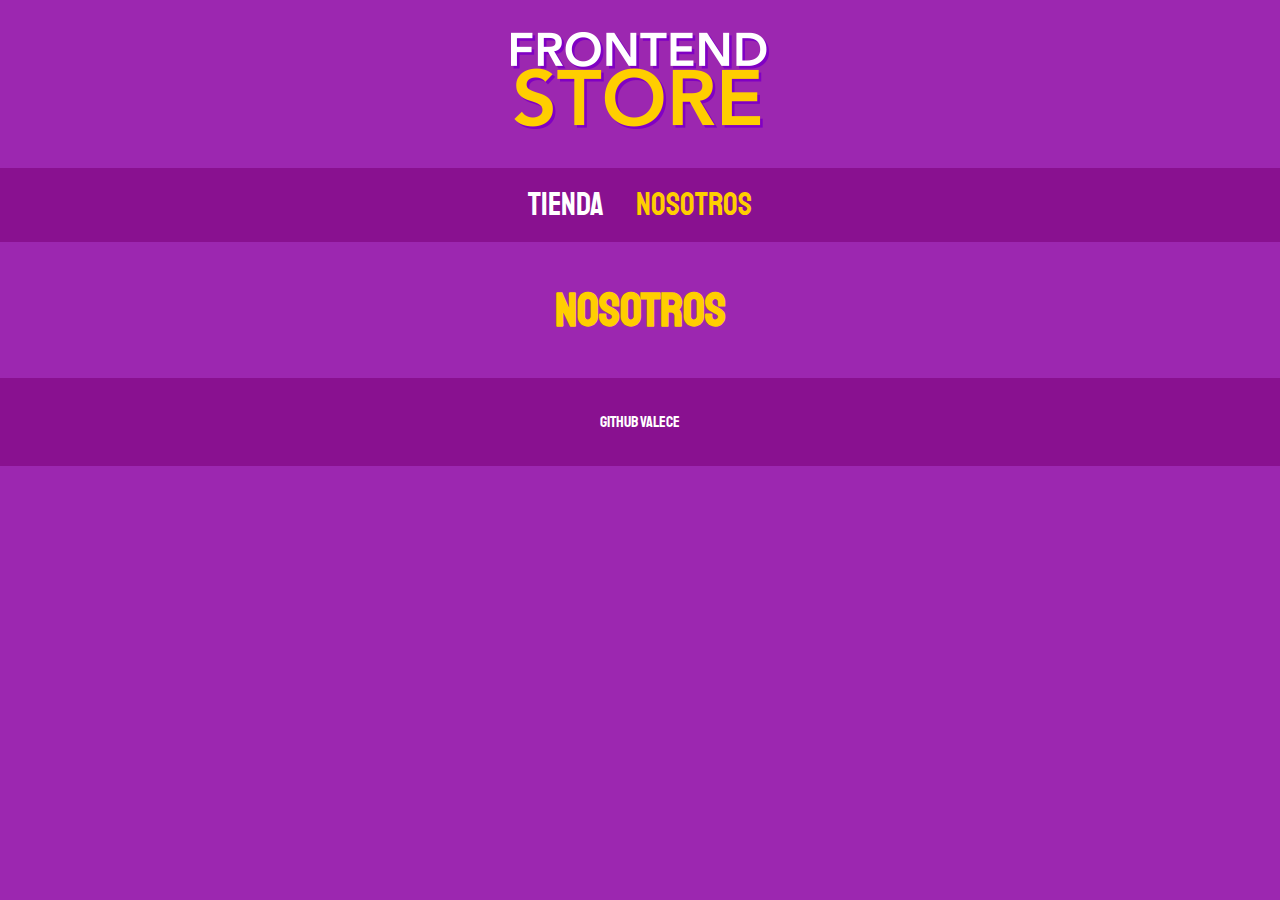
==== nosotros.html @ fff61d14 "Terminar main" ====
<!DOCTYPE html>
<html lang="en">
<head>
    <meta charset="UTF-8">
    <meta name="viewport" content="width=device-width, initial-scale=1.0">
    <title>Document</title>
    <!-- files css  -->
    <link rel="stylesheet" href="css/normalize.css">
    <link rel="stylesheet" href="css/app.css">
    <!-- font google -->
    <link rel="preconnect" href="https://fonts.googleapis.com">
    <link rel="preconnect" href="https://fonts.gstatic.com" crossorigin>
    <link href="https://fonts.googleapis.com/css2?family=Staatliches&display=swap" rel="stylesheet">
</head>
<body>
    <header class="header">
        <a href="index.html">
            <img class="header__logo" src="img/logo.png" alt="logo-tienda">
        </a>
    </header>
    <nav class="navbar">
        <a class="navbar__link " href="./index.html">Tienda</a>
        <a class="navbar__link navbar__link--active" href="./nosotros.html">Nosotros</a>
    </nav>
    <main>
        <h1>Nosotros</h1>
        
    </main>
    <footer class="footer">
        <p class="footer__text">Github Valece</p>
    </footer>
</body>
</html>
---- css/app.css ----
:root{
    --primario:#9c27b0;
    --primario2:#891190;
    --secundario:#ffce00;
    --secundario2:rgb(233,287,2);
}


*{
    /* margin: 0; padding: 0; */
    font-family: 'Staatliches', cursive;
    text-decoration: none;
    list-style: none;
}

html{
    box-sizing: border-box;
}
*,*::before,*::after{
    box-sizing: inherit;
}

/* GLOBALES */
body{
    background: var(--primario);
    font-size: 1rem;
    line-height: 1.5;
}
p{
    font-size: 1.2rem;
    color: #fff;
}
.container{
    max-width: 75rem;
    margin: 0 auto;
}
img{
    max-width: 100%;
}
h1,h2,h3{
    text-align: center;
    color: var(--secundario);
}
h1{
    font-size: 3rem;
    
}
h2{
    font-size: 3rem;
}
h3{
    font-size: 2rem;
}

/* HEADER */

.header{
    display: flex;
    justify-content: center;
}
.header__logo{
    margin: 2rem 0 ;
}

/* nav */

.navbar{
    background: var(--primario2);
    padding: .8rem 0;
    display: flex;
    justify-content: center;
    gap: 2rem;
}
.navbar__link{
    color: #fff;
    font-size: 2rem;
}
.navbar__link:hover{
    color: var(--secundario);
}
.navbar__link--active{
    color: var(--secundario);
}

/* footer */

.footer{
    background-color: var(--primario2);
    padding: 1rem 0;
    margin-top: 1rem;
}
.footer__text{
    text-align: center;
    font-size: 1rem;
}


.grid{
    display: grid;
    gap: 1.6rem;
    grid-template-columns: 1fr 1fr;
}
@media (min-width: 768px){
    .grid{
        grid-template-columns: repeat(3,1fr);
    }
}
/* product */

.product{
    background-color: var(--primario2);
    padding: 1rem;
}
.product__img{
    width: 100%;
}

.product__name{
    font-size: 3rem;
    margin: 1rem 0;
    text-align: center;
}
.product__price{
    font-size: 1.6rem;
    margin: 1rem 0;
    text-align: center;
    color: var(--secundario);
    line-height: 1.3;
}

.grafic{
    min-height: 18.75rem;
    background-repeat: no-repeat;
    background-size: cover;
    background-position: center;
}
.grafic--camisas{
    grid-row: 2/3;
    grid-column: 1/3;
    background-image: url("../img/grafico1.jpg");
}
.grafic--node{
    grid-column: 1/3;
    grid-row: 8/9;
    background-image: url("../img/grafico2.jpg");
}
@media (min-width: 768px){
    .grafic--node{
        grid-row: 5/6;
        grid-column: 2/4;
    }
}
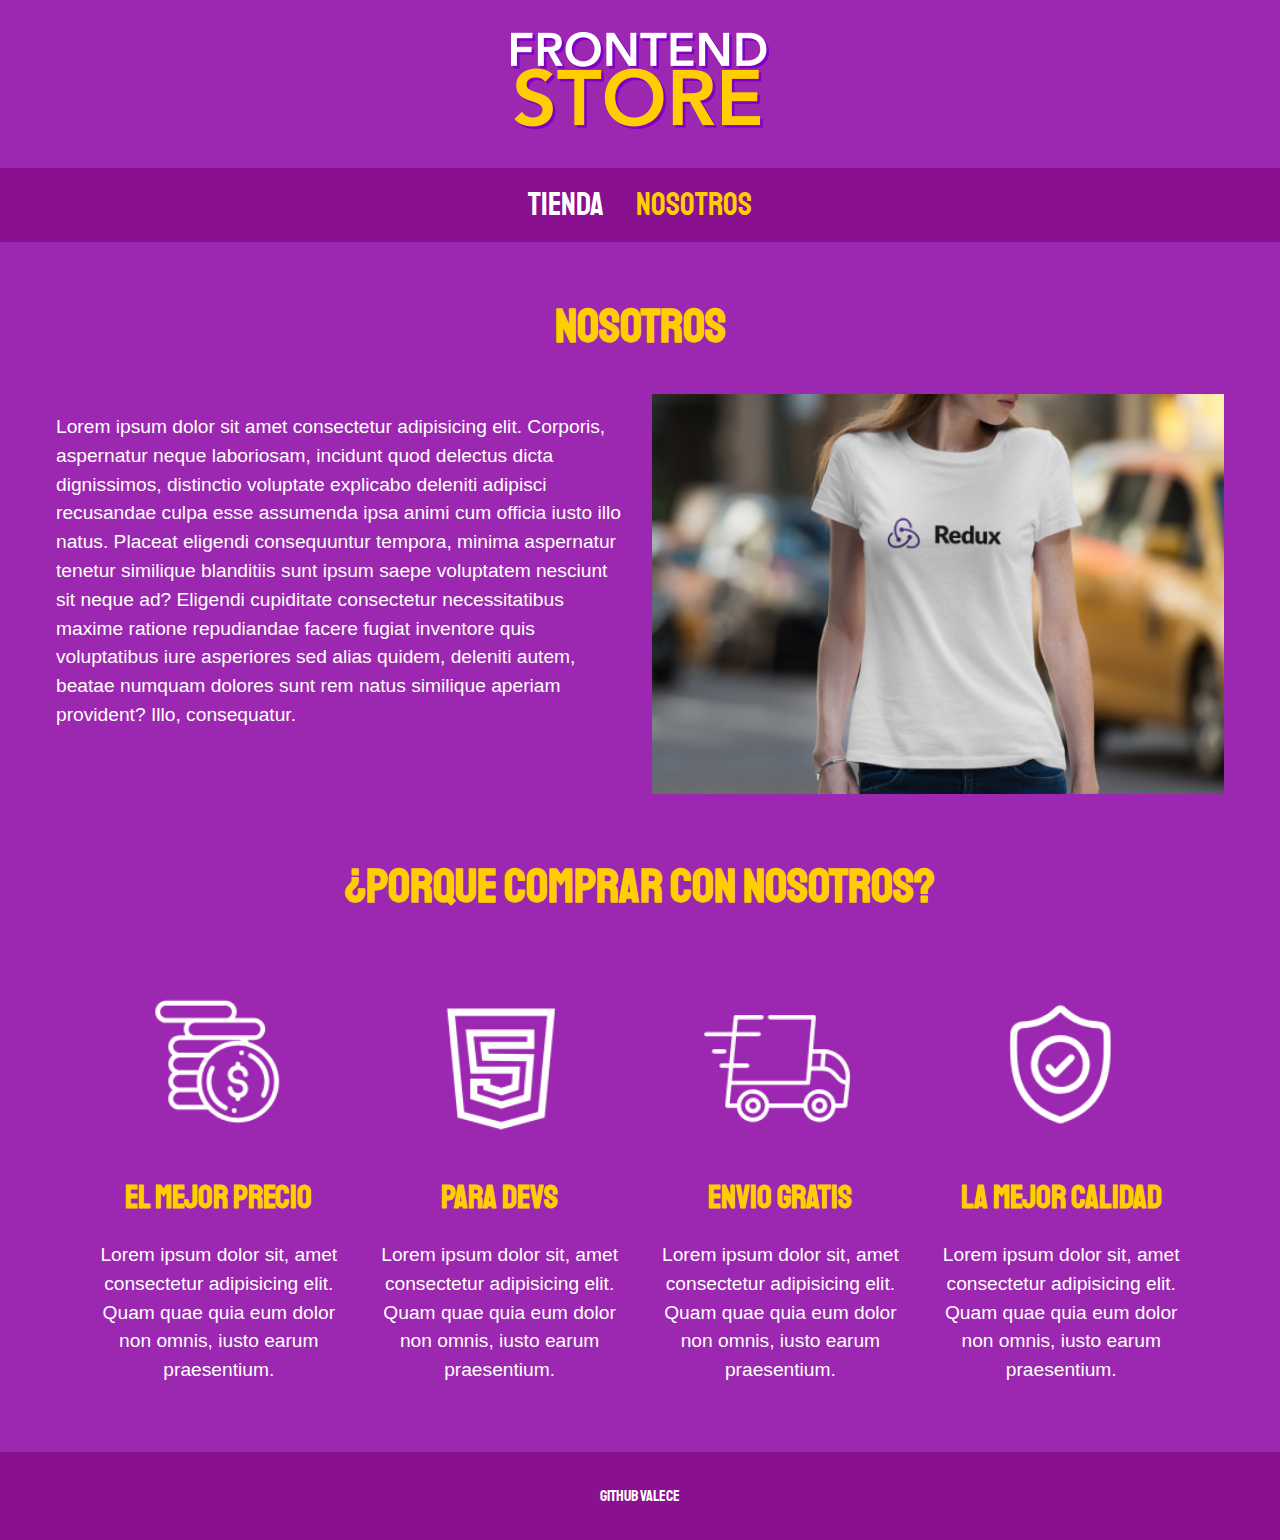
==== commit 2f881a38: "Terminar miniproyecto de repaso basico" ====
--- a/nosotros.html
+++ b/nosotros.html
@@ -22,9 +22,40 @@
         <a class="navbar__link " href="./index.html">Tienda</a>
         <a class="navbar__link navbar__link--active" href="./nosotros.html">Nosotros</a>
     </nav>
-    <main>
+    <main class="container">
         <h1>Nosotros</h1>
-        
+        <div class="nosotros">
+            <div class="nosotros__content">
+                <p>Lorem ipsum dolor sit amet consectetur adipisicing elit. Corporis, aspernatur neque laboriosam, incidunt quod delectus dicta dignissimos, distinctio voluptate explicabo deleniti adipisci recusandae culpa esse assumenda ipsa animi cum officia iusto illo natus. Placeat eligendi consequuntur tempora, minima aspernatur tenetur similique blanditiis sunt ipsum saepe voluptatem nesciunt sit neque ad? Eligendi cupiditate consectetur necessitatibus maxime ratione repudiandae facere fugiat inventore quis voluptatibus iure asperiores sed alias quidem, deleniti autem, beatae numquam dolores sunt rem natus similique aperiam provident? Illo, consequatur.</p>
+            </div>
+            <img class="nosotros__img" src="./img/nosotros.jpg" alt="imagen Nosotros">
+        </div>
+        <section class="container buy">
+            <h2 buy__title>¿Porque comprar con nosotros?</h2>
+            <div class="blocks">
+                <div class="block">
+                    <img src="img/icono_1.png" alt="porque comprar">
+                    <h3 class="block__title">El mejor precio</h3>
+                    <p>Lorem ipsum dolor sit, amet consectetur adipisicing elit. Quam quae quia eum dolor non omnis, iusto earum praesentium.</p>
+                </div>
+                <div class="block">
+                    <img src="img/icono_2.png" alt="porque comprar">
+                    <h3 class="block__title">Para devs</h3>
+                    <p>Lorem ipsum dolor sit, amet consectetur adipisicing elit. Quam quae quia eum dolor non omnis, iusto earum praesentium.</p>
+                </div>
+                <div class="block">
+                    <img src="img/icono_3.png" alt="porque comprar">
+                    <h3 class="block__title">Envio gratis</h3>
+                    <p>Lorem ipsum dolor sit, amet consectetur adipisicing elit. Quam quae quia eum dolor non omnis, iusto earum praesentium.</p>
+                </div>
+                <div class="block">
+                    <img src="img/icono_4.png" alt="porque comprar">
+                    <h3 class="block__title">La mejor calidad</h3>
+                    <p>Lorem ipsum dolor sit, amet consectetur adipisicing elit. Quam quae quia eum dolor non omnis, iusto earum praesentium.</p>
+                </div>
+            </div>
+
+        </section>
     </main>
     <footer class="footer">
         <p class="footer__text">Github Valece</p>
--- a/css/app.css
+++ b/css/app.css
@@ -33,9 +33,10 @@
 .container{
     max-width: 75rem;
     margin: 0 auto;
+    padding: 1rem;
 }
 img{
-    max-width: 100%;
+    width: 100%;
 }
 h1,h2,h3{
     text-align: center;
@@ -110,13 +111,17 @@
 .product{
     background-color: var(--primario2);
     padding: 1rem;
+    overflow: hidden;
+}
+.product:hover img{
+    scale: 105%;
+    background: rgba(0, 0, 0, 0.2);
 }
 .product__img{
     width: 100%;
 }
-
 .product__name{
-    font-size: 3rem;
+    font-size: 2rem;
     margin: 1rem 0;
     text-align: center;
 }
@@ -149,4 +154,86 @@
         grid-row: 5/6;
         grid-column: 2/4;
     }
+}
+
+/* nosotros */
+
+.nosotros{
+    display: grid;
+    grid-template-rows: 1fr auto;
+
+}
+@media (min-width: 768px){
+    .nosotros{
+        grid-template-columns: 1fr 1fr;
+        column-gap: 1.5rem;
+    }
+    .nosotros__img{
+        grid-column: 2/3;
+    }
+}
+.nosotros__content p{
+    font-weight: normal;
+    font-family: Arial, Helvetica, sans-serif;
+}
+.nosotros__img{
+    grid-row: 1/2;
+}
+.blocks{
+    padding: 0 1rem;
+    display: grid;
+    grid-template-columns: 1fr 1fr;
+    gap: 1.2rem;
+}
+.block{
+    text-align: center;
+}
+.block p{
+    font-family: Arial, Helvetica, sans-serif;
+}
+.block__title{
+    margin: 0;
+}
+.block img{
+    width: 100%;
+}
+@media (min-width: 768px){
+    .blocks{
+        grid-template-columns: repeat(4,1fr);
+    }
+}
+
+/* product */
+@media (min-width: 768px){
+    .camisa{
+        display: grid;
+        grid-template-columns: 1fr 1fr;
+        column-gap: 1.5rem;
+    }
+    
+}
+.form{
+    display:grid;
+    grid-template-columns: repeat(2,1fr);
+    gap: 1rem;
+}
+.form__submit{
+    font-size: 1.3rem;
+    background: var(--secundario);
+    border: none;
+    padding: 1.3rem;
+    cursor: pointer;
+    transition: background .3s ease;
+    grid-column: 1/3;
+}
+.form__submit:hover{
+    background: var(--secundario2);
+}
+
+.form__campo{
+    border: 10px solid var(--primario2);
+    background-color: transparent;
+    color: #bebaba;
+    font-size: 1.4rem;
+    font-family: Arial, Helvetica, sans-serif;
 }